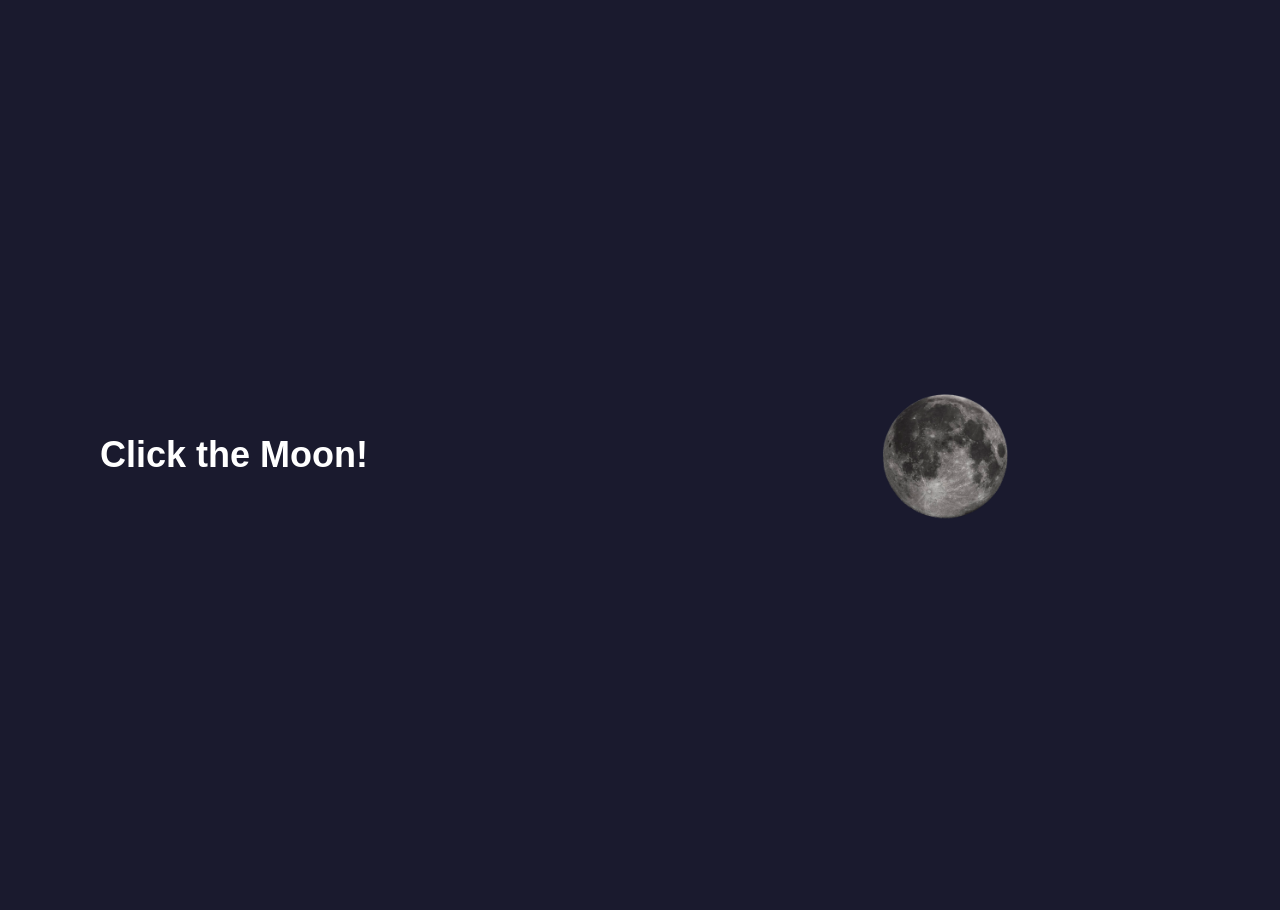
==== character.html @ dabbbef9 "basically done with character page" ====
<html lang="en">
<head>
    <meta charset="UTF-8">
    <meta name="viewport" content="width=device-width, initial-scale=1.0">
    <title>Create Character</title>
    <link rel="stylesheet" href="style.css">
</head>
<body>
    <div class="character-container">
        <div class="character-image">
            <img id="class-image" src="" alt="Character Image" style="display:none;">
        </div>
        <div class="aspect-display">
            <h2 id="aspect-name">Click the Moon!</h2>
        </div>
        <button class="moon-button" onclick="cycleAspect()">
            <img src="moon.png" alt="Moon Button">
        </button>
    </div>

    <script src="script.js"></script>
</body>
</html>
---- style.css ----
body {
    margin: 0;
    padding: 0;
    background-color: #1a1a2e;
    font-family: 'Arial', sans-serif;
    color: white;
    text-align: center;
}


.begin-container {
    display: flex;
    align-items: center;
    justify-content: center;
    height: 80vh;
}

.begin-button {
    padding: 15px 30px;
    font-size: 24px;
    cursor: pointer;
    border-radius: 8px;
    border: none;
    background-color: #e94560;
    color: white;
    transition: background-color 0.3s ease;
}

.begin-button:hover {
    background-color: #0f3460;
}

.character-container {
    display: flex;
    justify-content: space-between;
    align-items: center;
    padding: 50px;
    height: 90vh;
}

.aspect-display {
    flex: 1;
    text-align: left;
    padding-left: 50px;
    font-size: 24px;
}

.moon-button {
    background: none;
    border: none;
    cursor: pointer;
    flex: 1;
    display: flex;
    justify-content: center;
    align-items: center;
}

.moon-button img {
    width: 150px;
    height: auto;
}
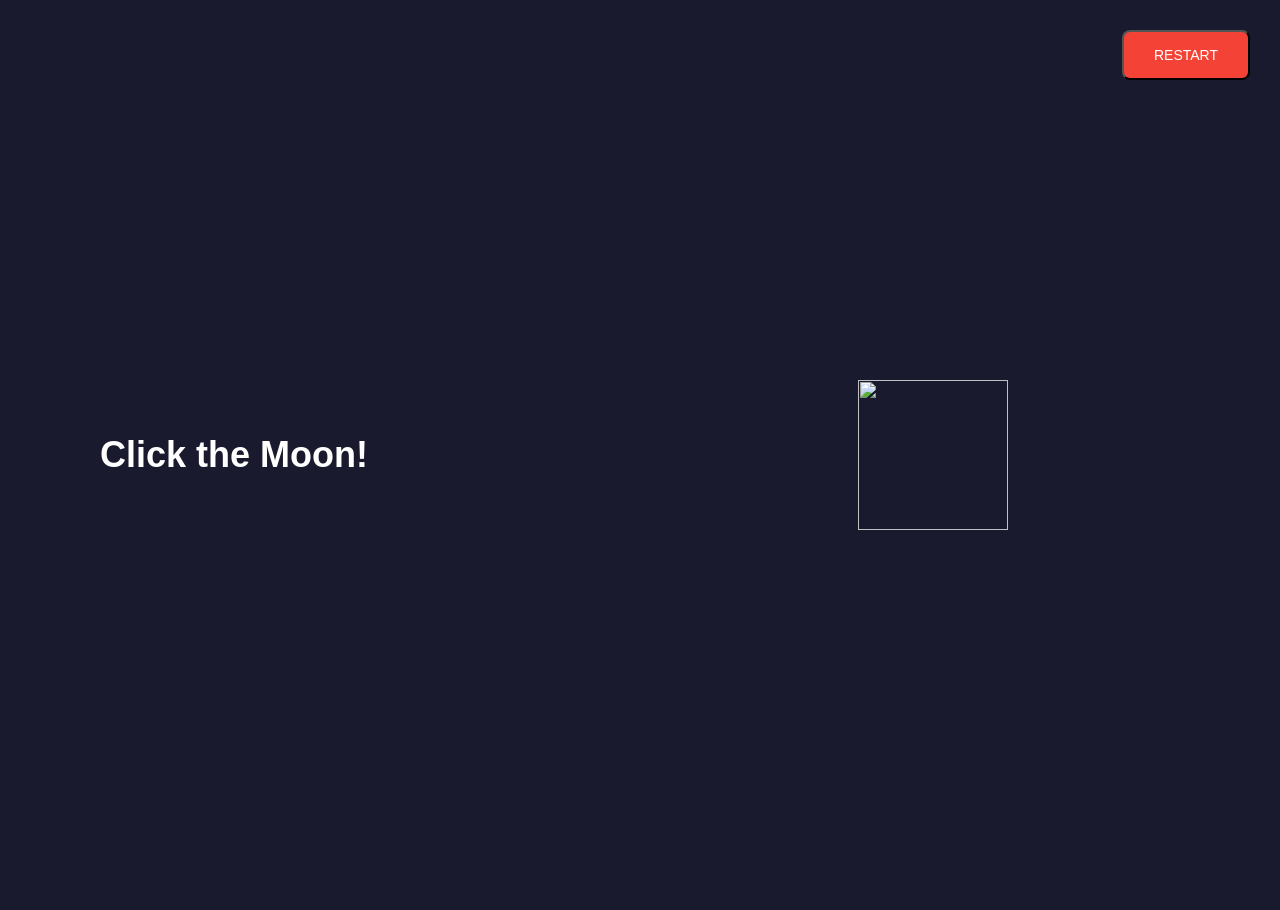
==== commit 72c161e0: "save" ====
--- a/character.html
+++ b/character.html
@@ -8,14 +8,16 @@
 <body>
     <div class="character-container">
         <div class="character-image">
-            <img id="class-image" src="" alt="Character Image" style="display:none;">
+            <img id="class-image" src="" style="display:none;">
         </div>
         <div class="aspect-display">
             <h2 id="aspect-name">Click the Moon!</h2>
         </div>
         <button class="moon-button" onclick="cycleAspect()">
-            <img src="moon.png" alt="Moon Button">
+            <img src="moon_animation.gif">
         </button>
+        <button class ="restart-button" onclick ="restartGame()">RESTART</button>
+        <button class="nextPage1" onclick="nextPage1()" style = "display: none;">NEXT</button>
     </div>
 
     <script src="script.js"></script>
--- a/style.css
+++ b/style.css
@@ -23,7 +23,6 @@
     border: none;
     background-color: #e94560;
     color: white;
-    transition: background-color 0.3s ease;
 }
 
 .begin-button:hover {
@@ -58,4 +57,93 @@
 .moon-button img {
     width: 150px;
     height: auto;
+}
+
+.restart-button {
+    position: absolute;
+    top: 20px;
+    right: 20px;
+    padding: 15px 30px;
+    font-size: 14px;
+    border-radius: 8px;
+    background-color:#e94560 ;
+    color: white;
+}
+
+.restart-button:hover {
+    background-color: #0f3460;
+}
+
+.nextPage1 {
+    position: absolute;
+    top: 70px;
+    right: 20px;
+    padding: 15px 30px;
+    font-size: 14px;
+    border-radius: 8px;
+    background-color:#e94560 ;
+    color: white;
+}
+
+
+
+.boss-container {
+    display: flex;
+    flex-direction: column;
+    align-items: center;
+    padding: 2rem;
+    text-align: center;
+}
+
+.battle-area {
+    display: flex;
+    justify-content: space-between;
+    align-items: center;
+    width: 90%;
+    max-width: 900px;
+    margin: 2rem auto;
+}
+
+.player-section, .boss-section {
+    flex: 1;
+    display: flex;
+    flex-direction: column;
+    align-items: center;
+}
+
+.player-section img,
+.boss-section img {
+    width: 250px;
+    height: auto;
+    border: 3px solid #444;
+    border-radius: 10px;
+    background: #f0f0f0;
+}
+
+.battle-result {
+    margin-top: 1rem;
+    font-size: 1.2rem;
+    font-weight: bold;
+}
+
+button {
+    margin: 10px;
+    padding: 10px 20px;
+    font-size: 1rem;
+    border-radius: 5px;
+    cursor: pointer;
+}
+
+.nextPage2 {
+    background-color: #4CAF50;
+    color: white;
+}
+
+.restart-button {
+    background-color: #f44336;
+    color: white;
+}
+
+html, body {
+    height: 100%;
 }
